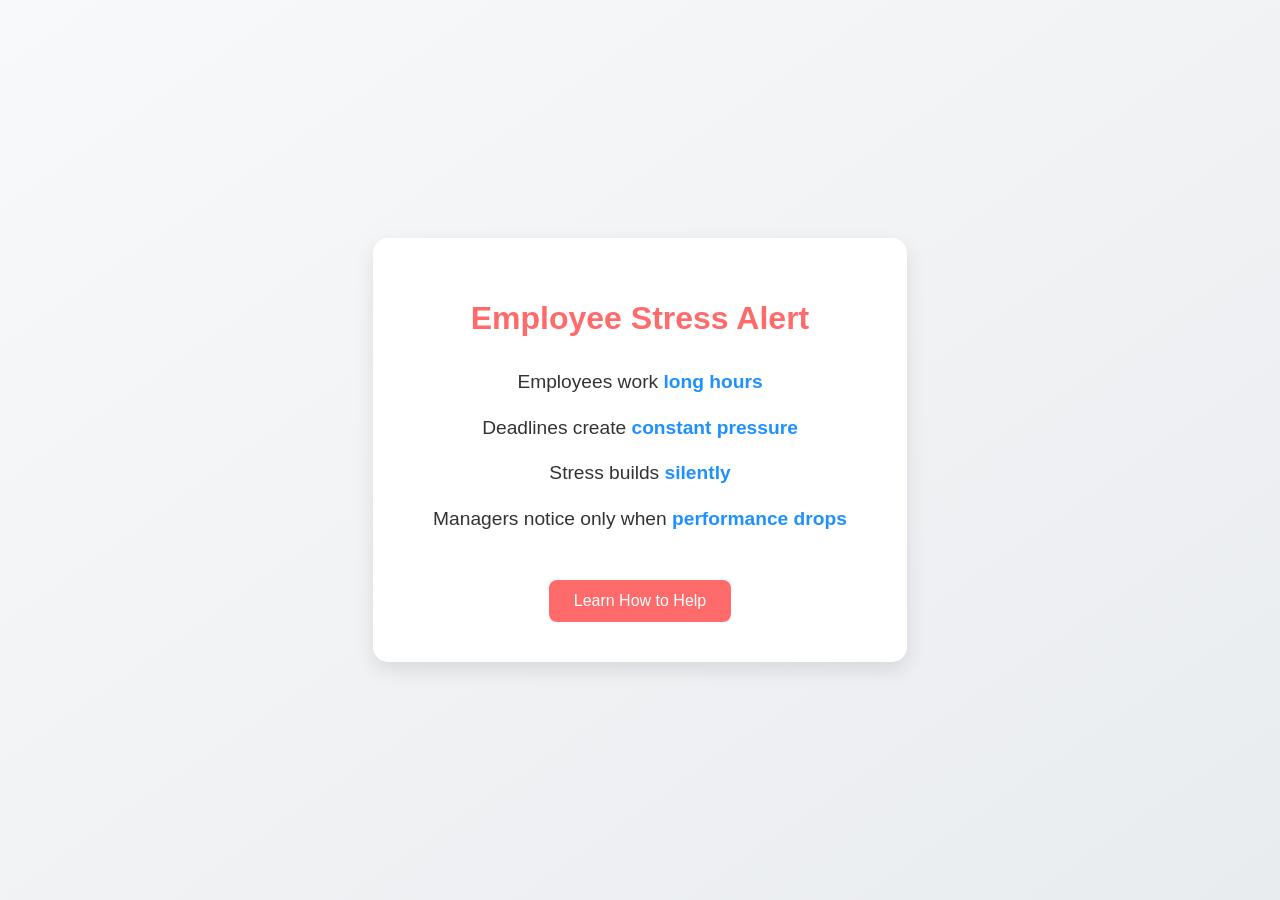
==== index.html @ 8603b852 "landing pages" ====
<!DOCTYPE html>
<html lang="en">
<head>
    <meta charset="UTF-8">
    <meta name="viewport" content="width=device-width, initial-scale=1.0">
    <title>Employee Stress Awareness</title>
    <style>
        body {
            font-family: 'Arial', sans-serif;
            background: linear-gradient(to bottom right, #f8f9fa, #e9ecef);
            display: flex;
            flex-direction: column;
            align-items: center;
            justify-content: center;
            height: 100vh;
            margin: 0;
            color: #333;
        }

        .container {
            background: #ffffff;
            padding: 40px 60px;
            border-radius: 15px;
            box-shadow: 0 8px 20px rgba(0,0,0,0.1);
            text-align: center;
            max-width: 600px;
        }

        h1 {
            color: #ff6b6b;
            margin-bottom: 30px;
            font-size: 2rem;
        }

        p {
            font-size: 1.2rem;
            margin: 15px 0;
            line-height: 1.6;
        }

        .highlight {
            color: #1e90ff;
            font-weight: bold;
        }

        .button {
            margin-top: 30px;
            padding: 12px 25px;
            background-color: #ff6b6b;
            color: white;
            border: none;
            border-radius: 8px;
            font-size: 1rem;
            cursor: pointer;
            transition: 0.3s;
        }

        .button:hover {
            background-color: #ff4b4b;
        }
    </style>
</head>
<body>
    <div class="container">
        <h1>Employee Stress Alert</h1>
        <p>Employees work <span class="highlight">long hours</span></p>
        <p>Deadlines create <span class="highlight">constant pressure</span></p>
        <p>Stress builds <span class="highlight">silently</span></p>
        <p>Managers notice only when <span class="highlight">performance drops</span></p>
        <button class="button">Learn How to Help</button>
    </div>
</body>
</html>
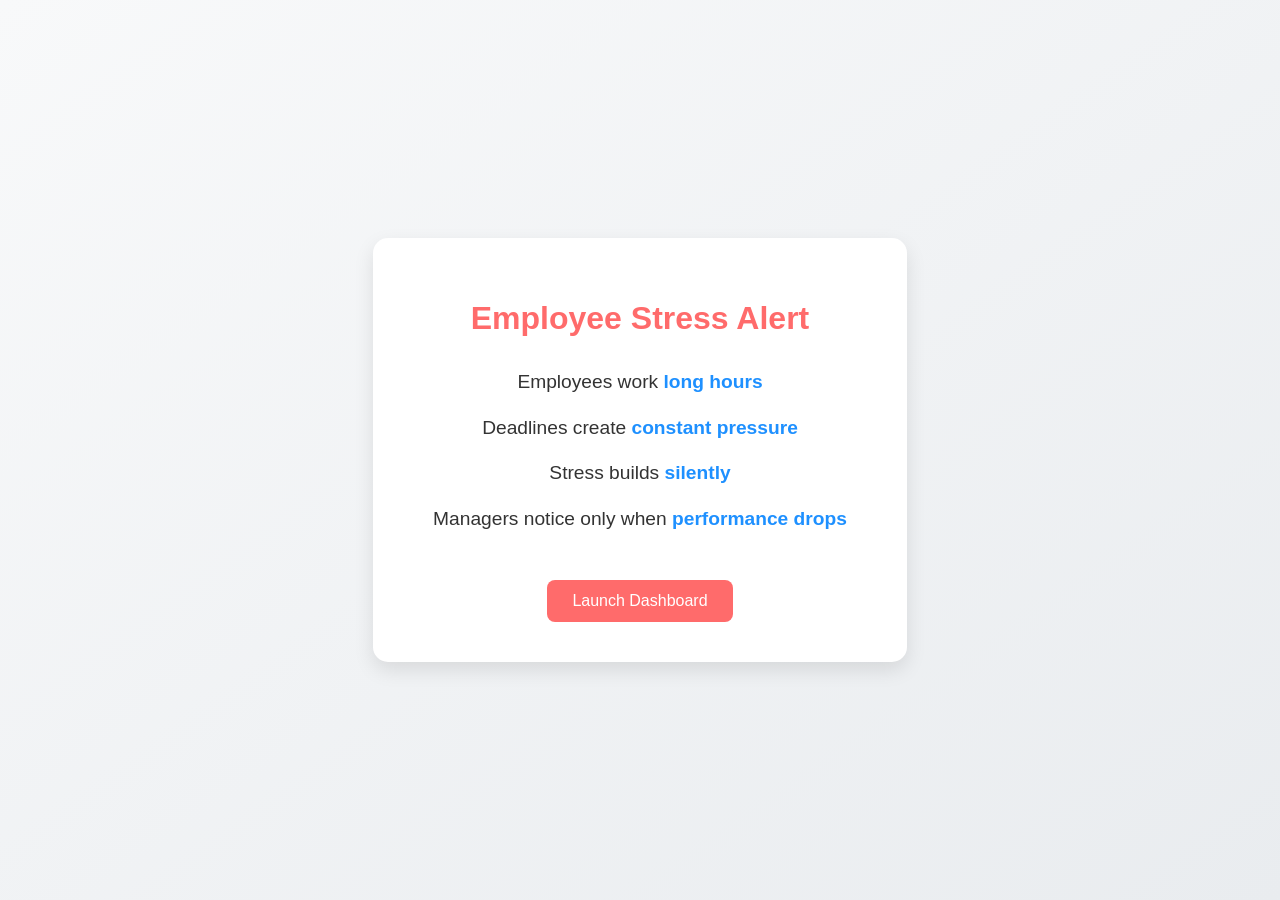
==== commit 51bc66f4: "Replace 'Learn How to Help' button with dashboard link" ====
--- a/index.html
+++ b/index.html
@@ -67,7 +67,10 @@
         <p>Deadlines create <span class="highlight">constant pressure</span></p>
         <p>Stress builds <span class="highlight">silently</span></p>
         <p>Managers notice only when <span class="highlight">performance drops</span></p>
-        <button class="button">Learn How to Help</button>
+        <a href="https://your-streamlit-link.streamlit.app">
+    <button class="button">Launch Dashboard</button>
+</a>
+
     </div>
 </body>
-</html>+</html>
